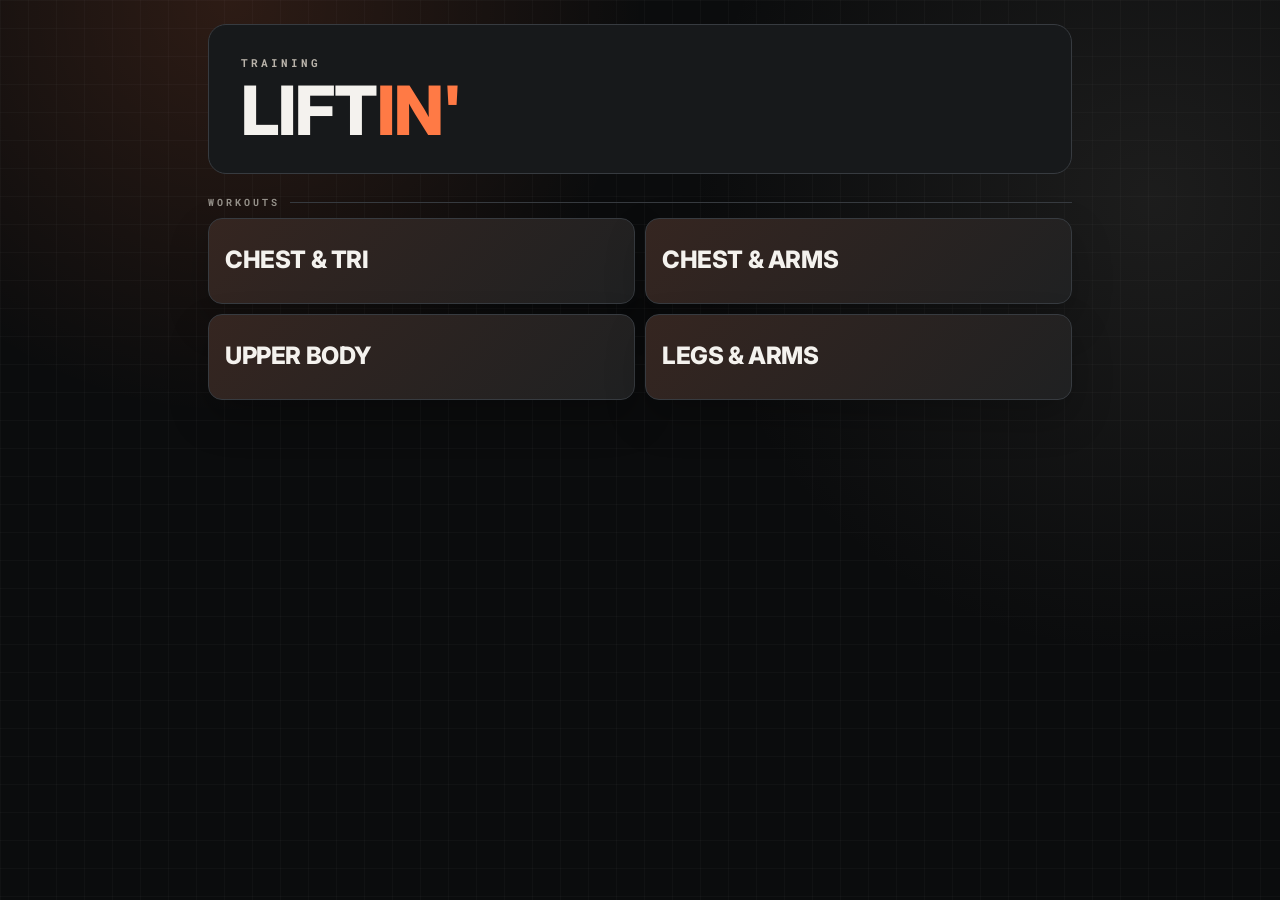
==== index.html @ 4cc90f3b "Add chest and arms workout" ====
<!DOCTYPE html>
<html lang="en">
<head>
<meta charset="UTF-8">
<meta name="viewport" content="width=device-width, initial-scale=1.0, maximum-scale=1.0">
<title>Liftin'</title>
<meta name="theme-color" content="#ff7a45">
<meta name="apple-mobile-web-app-title" content="Liftin'">
<link rel="manifest" href="./manifest.json">
<link rel="icon" href="./assets/icons/favicon.png" type="image/png">
<link rel="apple-touch-icon" href="./assets/icons/apple-touch-icon.png">
<link href="https://fonts.googleapis.com/css2?family=Inter:wght@500;600;700;800&family=Roboto+Mono:wght@500;600&display=swap" rel="stylesheet">
<style>
  :root {
    --bg: #0b0c0d;
    --surface: #17191b;
    --raised: #232629;
    --line: #373b40;
    --accent: #ff7a45;
    --accent-2: #b9b3aa;
    --text: #f4f2ee;
    --muted: #96928b;
  }
  * { box-sizing: border-box; margin: 0; padding: 0; }
  body {
    background:
      linear-gradient(rgba(255, 255, 255, .025) 1px, transparent 1px),
      linear-gradient(90deg, rgba(255, 255, 255, .025) 1px, transparent 1px),
      radial-gradient(circle at 18% 0%, rgba(255, 122, 69, .14), transparent 30%),
      radial-gradient(circle at 90% 22%, rgba(120, 115, 108, .16), transparent 34%),
      var(--bg);
    background-size: 28px 28px, 28px 28px, auto, auto;
    color: var(--text);
    font-family: 'Inter', sans-serif;
    margin: 0 auto;
    max-width: 520px;
    min-height: 100vh;
    padding: 0 0 56px;
  }
  .hero {
    padding: 48px 22px 24px;
  }
  .eyebrow {
    color: var(--accent-2);
    font-family: 'Roboto Mono', monospace;
    font-size: 11px;
    font-weight: 700;
    letter-spacing: 3px;
    margin-bottom: 8px;
    text-transform: uppercase;
  }
  h1 {
    font-size: 46px;
    font-weight: 800;
    letter-spacing: -1px;
    line-height: .95;
    text-transform: uppercase;
  }
  h1 span { color: var(--accent); }
  .section-label {
    align-items: center;
    color: var(--muted);
    display: flex;
    font-family: 'Roboto Mono', monospace;
    font-size: 10px;
    font-weight: 700;
    gap: 10px;
    letter-spacing: 3px;
    margin: 22px 22px 9px;
    text-transform: uppercase;
  }
  .section-label::after {
    background: var(--line);
    content: '';
    flex: 1;
    height: 1px;
  }
  .workout-list {
    display: grid;
    gap: 10px;
    margin: 0 18px;
  }
  .workout-card {
    align-items: center;
    background:
      linear-gradient(135deg, rgba(255, 122, 69, .13), rgba(130, 124, 114, .08)),
      var(--surface);
    border: 1px solid var(--line);
    border-radius: 14px;
    box-shadow: 0 18px 40px rgba(0, 0, 0, .24);
    color: var(--text);
    display: flex;
    gap: 14px;
    min-height: 86px;
    padding: 15px 16px;
    text-decoration: none;
    -webkit-tap-highlight-color: transparent;
  }
  .workout-card:active { filter: brightness(1.12); }
  .workout-copy { flex: 1; min-width: 0; }
  .workout-title {
    font-size: 24px;
    font-weight: 800;
    letter-spacing: -.4px;
    line-height: 1.1;
    text-transform: uppercase;
  }
  @media (min-width: 760px) {
    body {
      max-width: 920px;
      padding: 24px 28px 72px;
    }
    .hero {
      background: var(--surface);
      border: 1px solid var(--line);
      border-radius: 18px;
      padding: 30px 32px;
    }
    h1 { font-size: 68px; }
    .workout-list {
      grid-template-columns: repeat(2, minmax(0, 1fr));
      margin: 0;
    }
    .section-label { margin-left: 0; margin-right: 0; }
  }
</style>
</head>
<body>
<header class="hero">
  <div class="eyebrow">Training</div>
  <h1>Lift<span>in&#39;</span></h1>
</header>

<div class="section-label">Workouts</div>
<main class="workout-list">
  <a class="workout-card" href="./workouts/chest-tri.html">
    <div class="workout-copy">
      <div class="workout-title">Chest &amp; Tri</div>
    </div>
  </a>
  <a class="workout-card" href="./workouts/chest-arms.html">
    <div class="workout-copy">
      <div class="workout-title">Chest &amp; Arms</div>
    </div>
  </a>
  <a class="workout-card" href="./workouts/upper-body.html">
    <div class="workout-copy">
      <div class="workout-title">Upper Body</div>
    </div>
  </a>
  <a class="workout-card" href="./workouts/legs-arms.html">
    <div class="workout-copy">
      <div class="workout-title">Legs &amp; Arms</div>
    </div>
  </a>
</main>
<script>
  if ('serviceWorker' in navigator) {
    navigator.serviceWorker.register('./sw.js');
  }
</script>
</body>
</html>
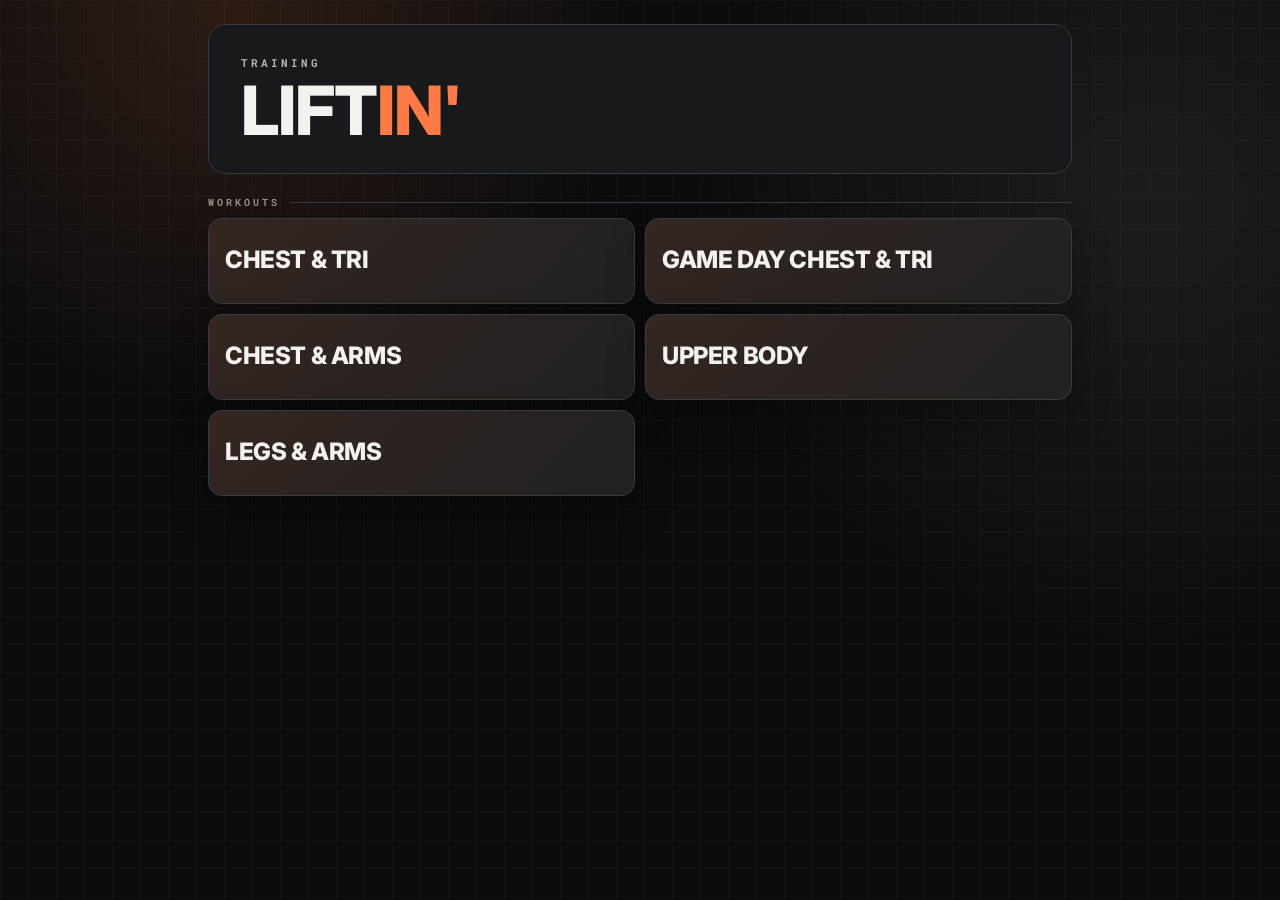
==== commit 7deb9c4c: "Add game day chest and tri workout" ====
--- a/index.html
+++ b/index.html
@@ -138,6 +138,11 @@
       <div class="workout-title">Chest &amp; Tri</div>
     </div>
   </a>
+  <a class="workout-card" href="./workouts/game-day-chest-tri.html">
+    <div class="workout-copy">
+      <div class="workout-title">Game Day Chest &amp; Tri</div>
+    </div>
+  </a>
   <a class="workout-card" href="./workouts/chest-arms.html">
     <div class="workout-copy">
       <div class="workout-title">Chest &amp; Arms</div>
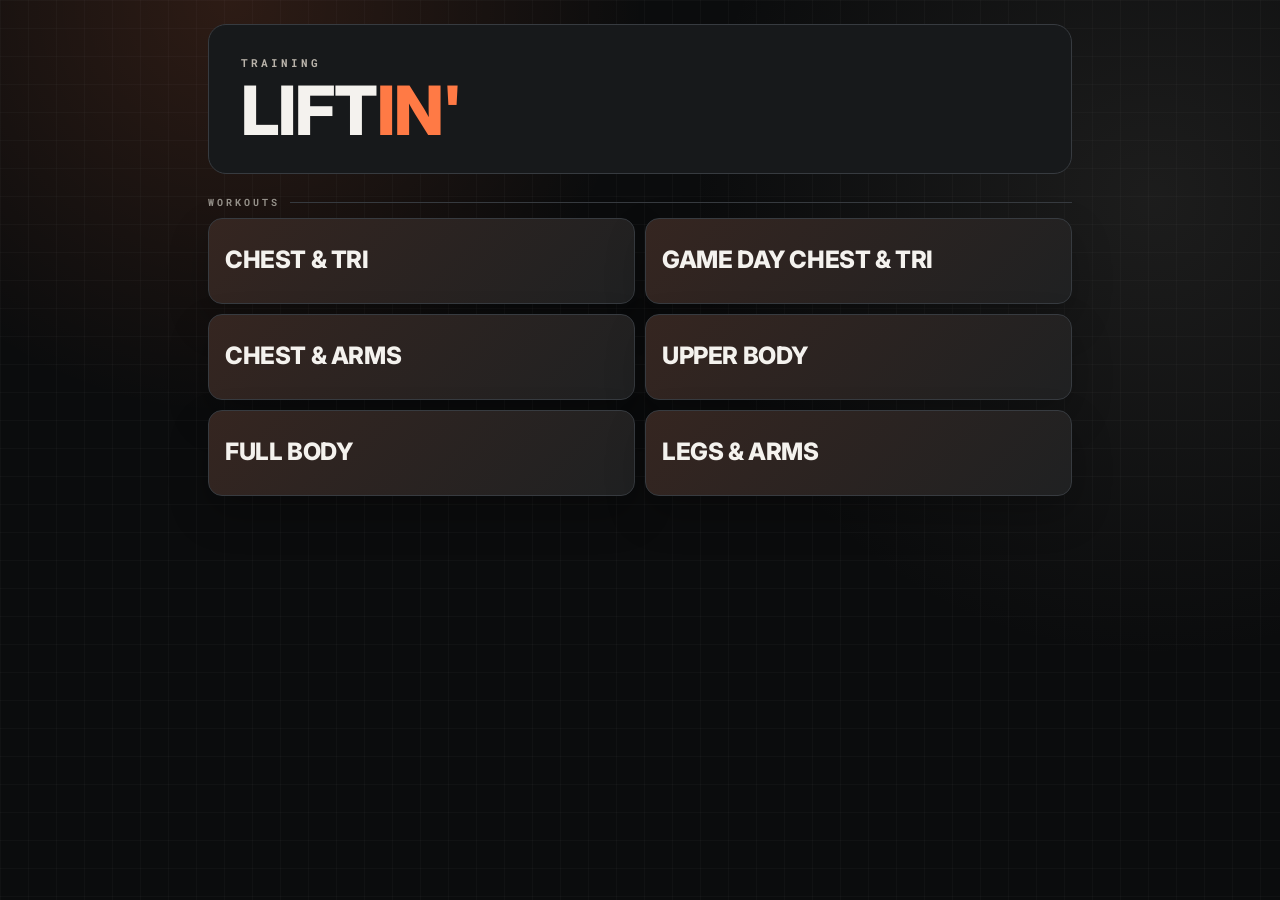
==== commit 49e34f04: "Add full body workout" ====
--- a/index.html
+++ b/index.html
@@ -153,6 +153,11 @@
       <div class="workout-title">Upper Body</div>
     </div>
   </a>
+  <a class="workout-card" href="./workouts/full-body.html">
+    <div class="workout-copy">
+      <div class="workout-title">Full Body</div>
+    </div>
+  </a>
   <a class="workout-card" href="./workouts/legs-arms.html">
     <div class="workout-copy">
       <div class="workout-title">Legs &amp; Arms</div>
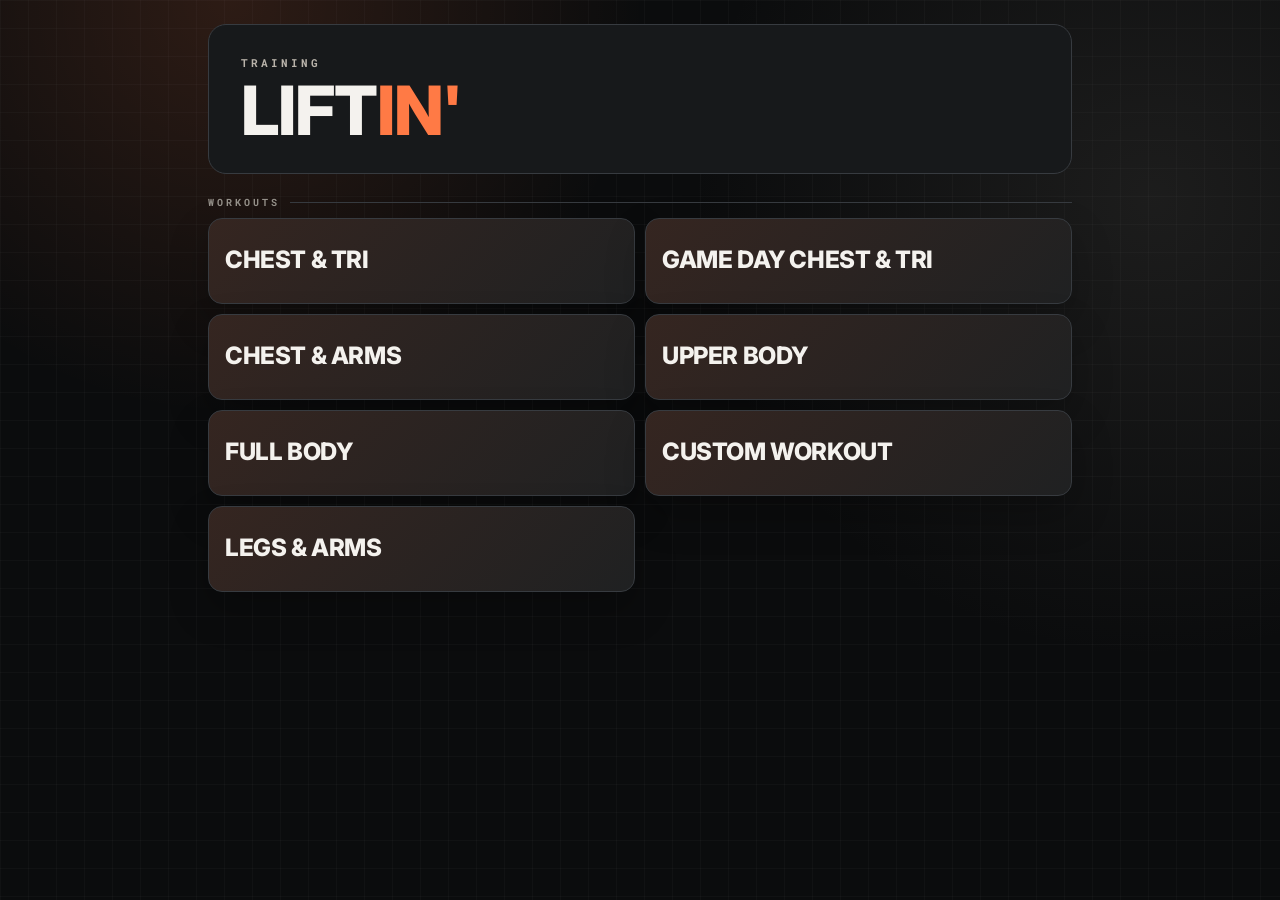
==== commit f9d5c6af: "Add custom workout builder" ====
--- a/index.html
+++ b/index.html
@@ -158,6 +158,11 @@
       <div class="workout-title">Full Body</div>
     </div>
   </a>
+  <a class="workout-card" href="./workouts/custom.html">
+    <div class="workout-copy">
+      <div class="workout-title">Custom Workout</div>
+    </div>
+  </a>
   <a class="workout-card" href="./workouts/legs-arms.html">
     <div class="workout-copy">
       <div class="workout-title">Legs &amp; Arms</div>
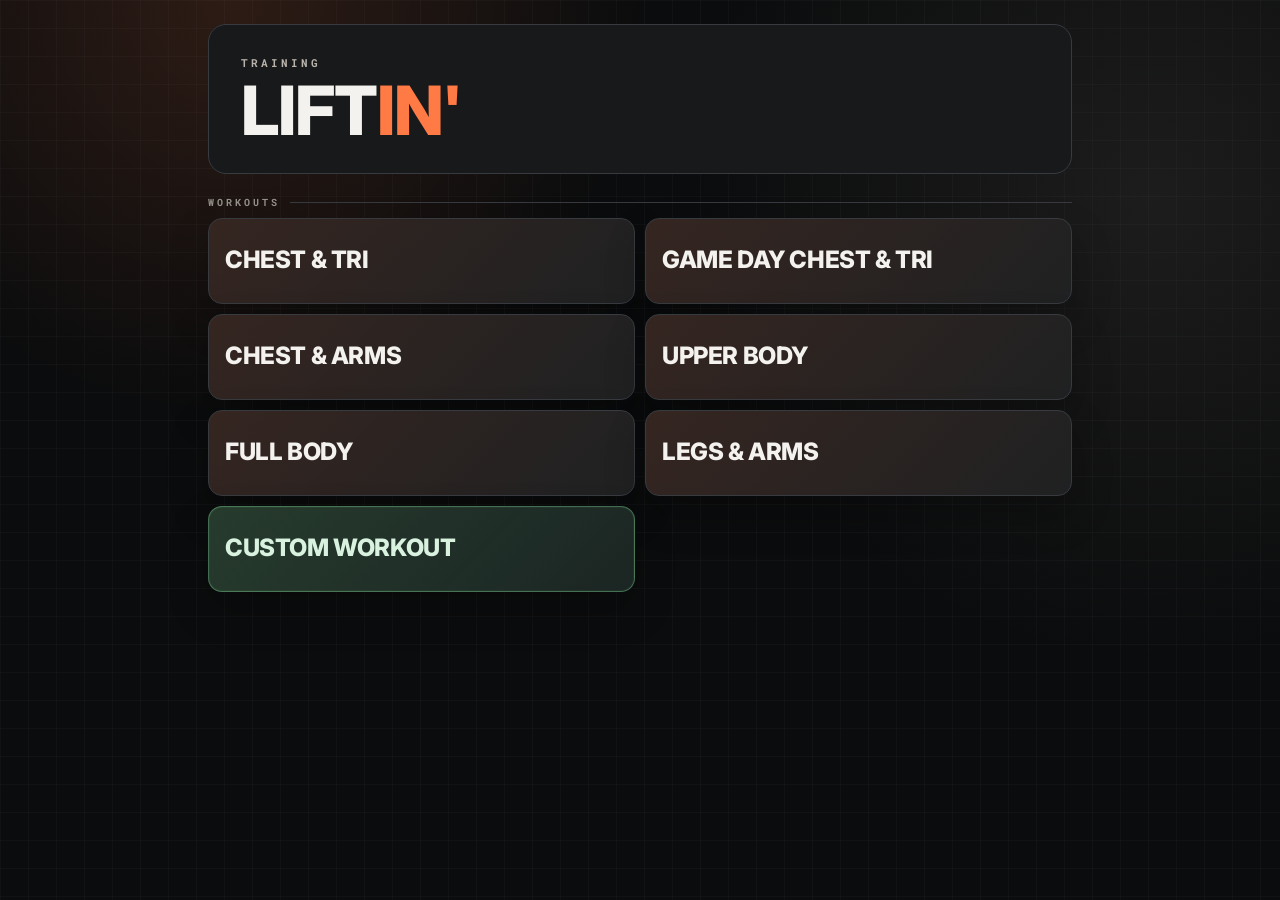
==== commit 3911c87c: "Highlight custom workout card" ====
--- a/index.html
+++ b/index.html
@@ -97,6 +97,16 @@
     -webkit-tap-highlight-color: transparent;
   }
   .workout-card:active { filter: brightness(1.12); }
+  .workout-card.custom-workout {
+    background:
+      linear-gradient(135deg, rgba(123, 207, 143, .18), rgba(90, 126, 138, .1)),
+      #141b18;
+    border-color: rgba(123, 207, 143, .42);
+    box-shadow: 0 18px 40px rgba(0, 0, 0, .22), inset 0 0 0 1px rgba(123, 207, 143, .06);
+  }
+  .workout-card.custom-workout .workout-title {
+    color: #d9f1df;
+  }
   .workout-copy { flex: 1; min-width: 0; }
   .workout-title {
     font-size: 24px;
@@ -158,14 +168,14 @@
       <div class="workout-title">Full Body</div>
     </div>
   </a>
-  <a class="workout-card" href="./workouts/custom.html">
-    <div class="workout-copy">
-      <div class="workout-title">Custom Workout</div>
-    </div>
-  </a>
   <a class="workout-card" href="./workouts/legs-arms.html">
     <div class="workout-copy">
       <div class="workout-title">Legs &amp; Arms</div>
+    </div>
+  </a>
+  <a class="workout-card custom-workout" href="./workouts/custom.html">
+    <div class="workout-copy">
+      <div class="workout-title">Custom Workout</div>
     </div>
   </a>
 </main>
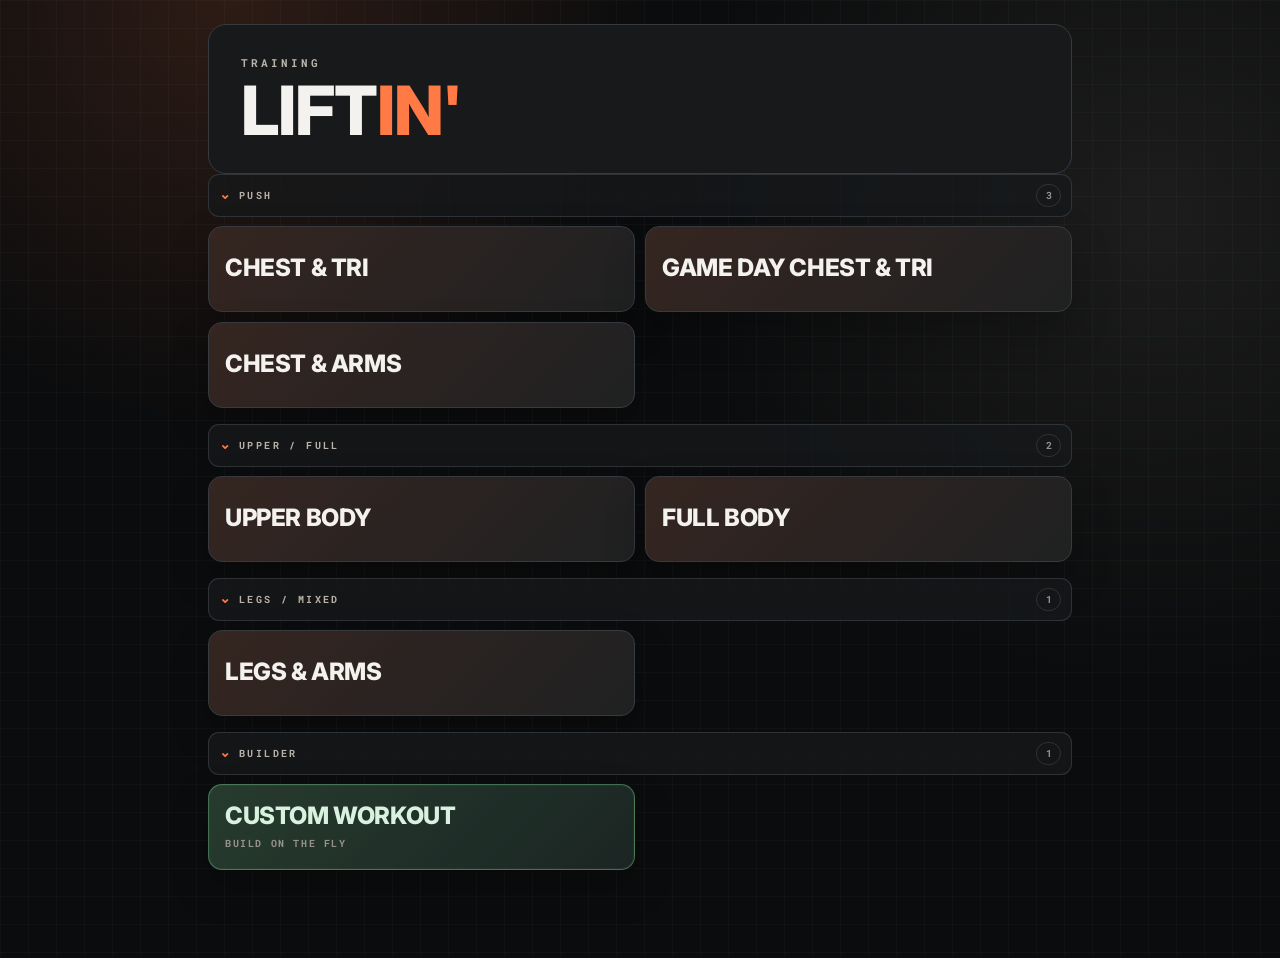
==== commit 5762756f: "Add saved custom workout categories" ====
--- a/index.html
+++ b/index.html
@@ -75,10 +75,70 @@
     flex: 1;
     height: 1px;
   }
+  .home-section {
+    display: grid;
+    gap: 9px;
+    margin: 0 18px 16px;
+  }
+  .home-section-head {
+    align-items: center;
+    appearance: none;
+    background: rgba(23, 25, 27, .78);
+    border: 1px solid rgba(55, 59, 64, .78);
+    border-radius: 11px;
+    color: var(--muted);
+    display: grid;
+    font: inherit;
+    gap: 8px;
+    grid-template-columns: auto minmax(0, 1fr) auto;
+    min-height: 42px;
+    padding: 9px 10px;
+    text-align: left;
+    width: 100%;
+    -webkit-tap-highlight-color: transparent;
+  }
+  .home-section-head:active {
+    filter: brightness(1.12);
+  }
+  .home-section-head strong {
+    color: var(--accent-2);
+    font-family: 'Roboto Mono', monospace;
+    font-size: 10px;
+    font-weight: 700;
+    letter-spacing: 2.4px;
+    overflow: hidden;
+    text-overflow: ellipsis;
+    text-transform: uppercase;
+    white-space: nowrap;
+  }
+  .section-chevron {
+    color: var(--accent);
+    font-family: 'Roboto Mono', monospace;
+    font-size: 14px;
+    font-weight: 800;
+    line-height: 1;
+    transform: translateY(-1px);
+  }
+  .section-count {
+    border: 1px solid rgba(150, 146, 139, .22);
+    border-radius: 999px;
+    color: var(--muted);
+    font-family: 'Roboto Mono', monospace;
+    font-size: 10px;
+    font-weight: 700;
+    min-width: 25px;
+    padding: 4px 7px;
+    text-align: center;
+  }
+  .home-section.is-collapsed .workout-list {
+    display: none;
+  }
+  .home-section.is-collapsed .section-chevron {
+    transform: rotate(-90deg);
+  }
   .workout-list {
     display: grid;
     gap: 10px;
-    margin: 0 18px;
   }
   .workout-card {
     align-items: center;
@@ -114,6 +174,16 @@
     letter-spacing: -.4px;
     line-height: 1.1;
     text-transform: uppercase;
+    overflow-wrap: anywhere;
+  }
+  .workout-meta {
+    color: var(--muted);
+    font-family: 'Roboto Mono', monospace;
+    font-size: 10px;
+    font-weight: 700;
+    letter-spacing: 1.6px;
+    margin-top: 7px;
+    text-transform: uppercase;
   }
   @media (min-width: 760px) {
     body {
@@ -127,9 +197,12 @@
       padding: 30px 32px;
     }
     h1 { font-size: 68px; }
+    .home-section {
+      margin-left: 0;
+      margin-right: 0;
+    }
     .workout-list {
       grid-template-columns: repeat(2, minmax(0, 1fr));
-      margin: 0;
     }
     .section-label { margin-left: 0; margin-right: 0; }
   }
@@ -141,45 +214,145 @@
   <h1>Lift<span>in&#39;</span></h1>
 </header>
 
-<div class="section-label">Workouts</div>
-<main class="workout-list">
-  <a class="workout-card" href="./workouts/chest-tri.html">
-    <div class="workout-copy">
-      <div class="workout-title">Chest &amp; Tri</div>
-    </div>
-  </a>
-  <a class="workout-card" href="./workouts/game-day-chest-tri.html">
-    <div class="workout-copy">
-      <div class="workout-title">Game Day Chest &amp; Tri</div>
-    </div>
-  </a>
-  <a class="workout-card" href="./workouts/chest-arms.html">
-    <div class="workout-copy">
-      <div class="workout-title">Chest &amp; Arms</div>
-    </div>
-  </a>
-  <a class="workout-card" href="./workouts/upper-body.html">
-    <div class="workout-copy">
-      <div class="workout-title">Upper Body</div>
-    </div>
-  </a>
-  <a class="workout-card" href="./workouts/full-body.html">
-    <div class="workout-copy">
-      <div class="workout-title">Full Body</div>
-    </div>
-  </a>
-  <a class="workout-card" href="./workouts/legs-arms.html">
-    <div class="workout-copy">
-      <div class="workout-title">Legs &amp; Arms</div>
-    </div>
-  </a>
-  <a class="workout-card custom-workout" href="./workouts/custom.html">
-    <div class="workout-copy">
-      <div class="workout-title">Custom Workout</div>
-    </div>
-  </a>
-</main>
+<main id="homeWorkoutSections" aria-label="Workouts"></main>
 <script>
+  const savedCustomWorkoutsKey = 'standalone-lift-saved-custom-workouts';
+  const homeCollapsedKey = 'standalone-lift-home-collapsed-categories';
+  const baseWorkoutSections = [
+    {
+      id: 'push',
+      title: 'Push',
+      workouts: [
+        { title: 'Chest & Tri', href: './workouts/chest-tri.html' },
+        { title: 'Game Day Chest & Tri', href: './workouts/game-day-chest-tri.html' },
+        { title: 'Chest & Arms', href: './workouts/chest-arms.html' }
+      ]
+    },
+    {
+      id: 'upper-full',
+      title: 'Upper / Full',
+      workouts: [
+        { title: 'Upper Body', href: './workouts/upper-body.html' },
+        { title: 'Full Body', href: './workouts/full-body.html' }
+      ]
+    },
+    {
+      id: 'legs-mixed',
+      title: 'Legs / Mixed',
+      workouts: [
+        { title: 'Legs & Arms', href: './workouts/legs-arms.html' }
+      ]
+    },
+    {
+      id: 'builder',
+      title: 'Builder',
+      workouts: [
+        { title: 'Custom Workout', href: './workouts/custom.html', custom: true, meta: 'Build on the fly' }
+      ]
+    }
+  ];
+
+  function escapeHomeText(value) {
+    return String(value).replace(/[&<>"']/g, character => ({
+      '&': '&amp;',
+      '<': '&lt;',
+      '>': '&gt;',
+      '"': '&quot;',
+      "'": '&#39;'
+    }[character]));
+  }
+
+  function categoryId(category) {
+    return `category-${String(category).trim().toLowerCase().replace(/[^a-z0-9]+/g, '-') || 'custom'}`;
+  }
+
+  function loadSavedCustomWorkouts() {
+    try {
+      const saved = JSON.parse(localStorage.getItem(savedCustomWorkoutsKey) || '[]');
+      return Array.isArray(saved) ? saved.filter(workout => workout?.id && workout?.name && Array.isArray(workout.workout)) : [];
+    } catch (error) {
+      return [];
+    }
+  }
+
+  function loadCollapsedSections() {
+    try {
+      const saved = JSON.parse(localStorage.getItem(homeCollapsedKey) || '[]');
+      return new Set(Array.isArray(saved) ? saved : []);
+    } catch (error) {
+      return new Set();
+    }
+  }
+
+  function saveCollapsedSections(collapsed) {
+    localStorage.setItem(homeCollapsedKey, JSON.stringify([...collapsed]));
+  }
+
+  function renderHomeSections() {
+    const customWorkouts = loadSavedCustomWorkouts();
+    const sections = baseWorkoutSections.map(section => ({
+      ...section,
+      workouts: [...section.workouts]
+    }));
+    customWorkouts.forEach(workout => {
+      const category = workout.category || 'Custom';
+      const id = categoryId(category);
+      let section = sections.find(item => item.id === id || item.title.toLowerCase() === category.toLowerCase());
+      if (!section) {
+        section = { id, title: category, workouts: [] };
+        sections.splice(Math.max(0, sections.length - 1), 0, section);
+      }
+      section.workouts.push({
+        title: workout.name,
+        href: `./workouts/custom.html?saved=${encodeURIComponent(workout.id)}`,
+        meta: `${workout.workout.length} exercise${workout.workout.length === 1 ? '' : 's'}`
+      });
+    });
+
+    const collapsed = loadCollapsedSections();
+    const sectionRoot = document.getElementById('homeWorkoutSections');
+    sectionRoot.innerHTML = sections.filter(section => section.workouts.length).map(section => {
+      const isCollapsed = collapsed.has(section.id);
+      return `
+        <section class="home-section ${isCollapsed ? 'is-collapsed' : ''}" data-section="${escapeHomeText(section.id)}">
+          <button type="button" class="home-section-head" aria-expanded="${isCollapsed ? 'false' : 'true'}">
+            <span class="section-chevron">⌄</span>
+            <strong>${escapeHomeText(section.title)}</strong>
+            <span class="section-count">${section.workouts.length}</span>
+          </button>
+          <div class="workout-list">
+            ${section.workouts.map(workout => `
+              <a class="workout-card ${workout.custom ? 'custom-workout' : ''}" href="${escapeHomeText(workout.href)}">
+                <div class="workout-copy">
+                  <div class="workout-title">${escapeHomeText(workout.title)}</div>
+                  ${workout.meta ? `<div class="workout-meta">${escapeHomeText(workout.meta)}</div>` : ''}
+                </div>
+              </a>
+            `).join('')}
+          </div>
+        </section>
+      `;
+    }).join('');
+
+    sectionRoot.querySelectorAll('.home-section-head').forEach(button => {
+      button.addEventListener('click', () => {
+        const section = button.closest('.home-section');
+        const id = section.dataset.section;
+        section.classList.toggle('is-collapsed');
+        const isCollapsed = section.classList.contains('is-collapsed');
+        button.setAttribute('aria-expanded', isCollapsed ? 'false' : 'true');
+        if (isCollapsed) {
+          collapsed.add(id);
+        } else {
+          collapsed.delete(id);
+        }
+        saveCollapsedSections(collapsed);
+      });
+    });
+  }
+
+  renderHomeSections();
+
   if ('serviceWorker' in navigator) {
     navigator.serviceWorker.register('./sw.js');
   }
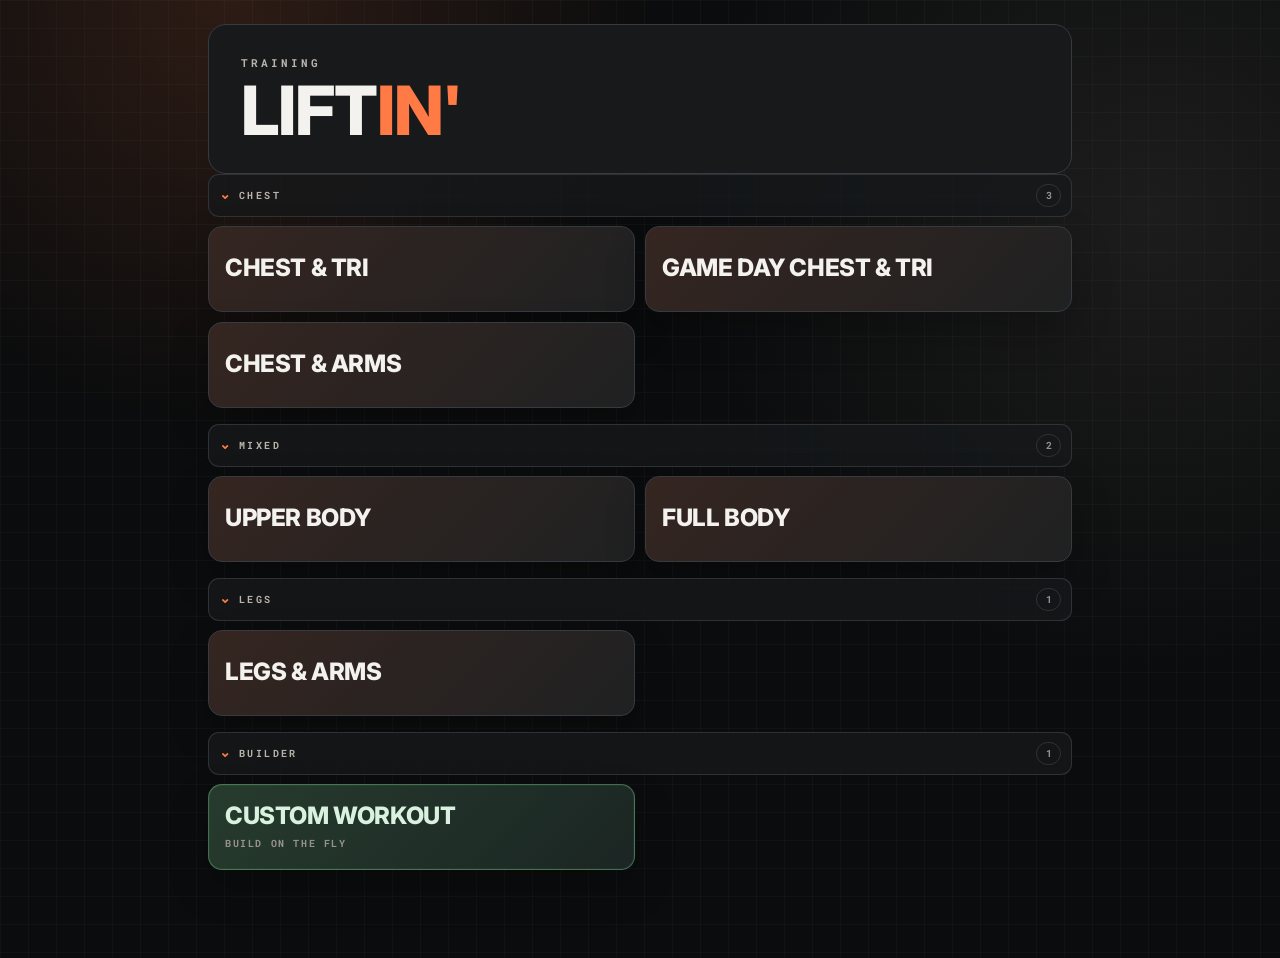
==== commit 308171e7: "Refine workout categories and shuffle preview" ====
--- a/index.html
+++ b/index.html
@@ -220,8 +220,8 @@
   const homeCollapsedKey = 'standalone-lift-home-collapsed-categories';
   const baseWorkoutSections = [
     {
-      id: 'push',
-      title: 'Push',
+      id: 'chest',
+      title: 'Chest',
       workouts: [
         { title: 'Chest & Tri', href: './workouts/chest-tri.html' },
         { title: 'Game Day Chest & Tri', href: './workouts/game-day-chest-tri.html' },
@@ -229,16 +229,16 @@
       ]
     },
     {
-      id: 'upper-full',
-      title: 'Upper / Full',
+      id: 'mixed',
+      title: 'Mixed',
       workouts: [
         { title: 'Upper Body', href: './workouts/upper-body.html' },
         { title: 'Full Body', href: './workouts/full-body.html' }
       ]
     },
     {
-      id: 'legs-mixed',
-      title: 'Legs / Mixed',
+      id: 'legs',
+      title: 'Legs',
       workouts: [
         { title: 'Legs & Arms', href: './workouts/legs-arms.html' }
       ]
@@ -266,6 +266,17 @@
     return `category-${String(category).trim().toLowerCase().replace(/[^a-z0-9]+/g, '-') || 'custom'}`;
   }
 
+  function inferredWorkoutCategory(title, fallback = '') {
+    const text = `${title || ''} ${fallback || ''}`.toLowerCase();
+    if (text.includes('chest')) return 'Chest';
+    if (text.includes('back')) return 'Back';
+    if (text.includes('leg')) return 'Legs';
+    if (text.includes('shoulder')) return 'Shoulders';
+    if (text.includes('core') || text.includes('ab')) return 'Core';
+    if (text.includes('upper') || text.includes('full')) return 'Mixed';
+    return fallback || 'Mixed';
+  }
+
   function loadSavedCustomWorkouts() {
     try {
       const saved = JSON.parse(localStorage.getItem(savedCustomWorkoutsKey) || '[]');
@@ -295,7 +306,7 @@
       workouts: [...section.workouts]
     }));
     customWorkouts.forEach(workout => {
-      const category = workout.category || 'Custom';
+      const category = inferredWorkoutCategory(workout.name, workout.category);
       const id = categoryId(category);
       let section = sections.find(item => item.id === id || item.title.toLowerCase() === category.toLowerCase());
       if (!section) {
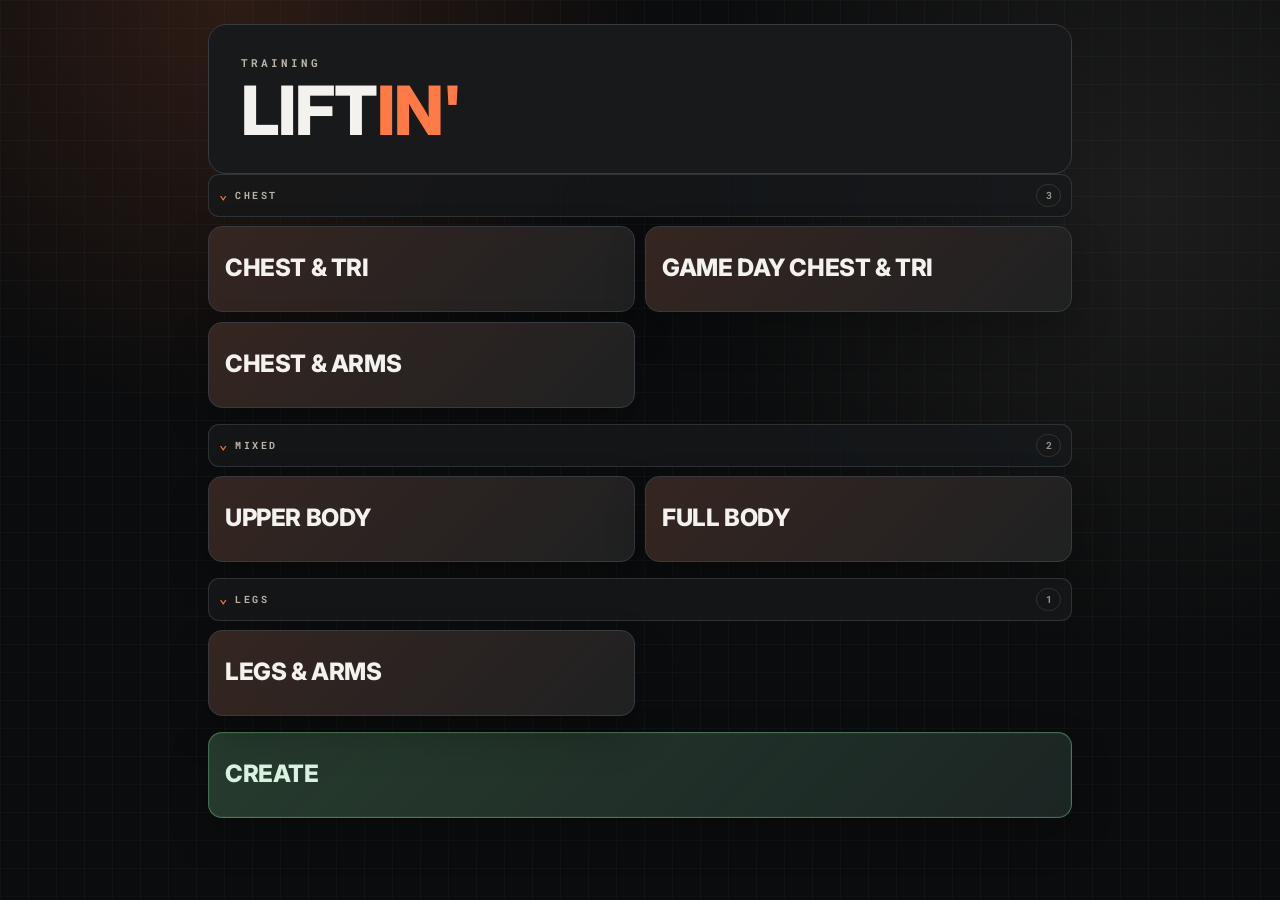
==== commit 1ef4c66d: "Simplify custom workout home card" ====
--- a/index.html
+++ b/index.html
@@ -80,6 +80,9 @@
     gap: 9px;
     margin: 0 18px 16px;
   }
+  .standalone-workout {
+    margin: 6px 18px 0;
+  }
   .home-section-head {
     align-items: center;
     appearance: none;
@@ -198,6 +201,10 @@
     }
     h1 { font-size: 68px; }
     .home-section {
+      margin-left: 0;
+      margin-right: 0;
+    }
+    .standalone-workout {
       margin-left: 0;
       margin-right: 0;
     }
@@ -242,13 +249,6 @@
       workouts: [
         { title: 'Legs & Arms', href: './workouts/legs-arms.html' }
       ]
-    },
-    {
-      id: 'builder',
-      title: 'Builder',
-      workouts: [
-        { title: 'Custom Workout', href: './workouts/custom.html', custom: true, meta: 'Build on the fly' }
-      ]
     }
   ];
 
@@ -343,7 +343,13 @@
           </div>
         </section>
       `;
-    }).join('');
+    }).join('') + `
+      <a class="workout-card custom-workout standalone-workout" href="./workouts/custom.html">
+        <div class="workout-copy">
+          <div class="workout-title">Create</div>
+        </div>
+      </a>
+    `;
 
     sectionRoot.querySelectorAll('.home-section-head').forEach(button => {
       button.addEventListener('click', () => {
